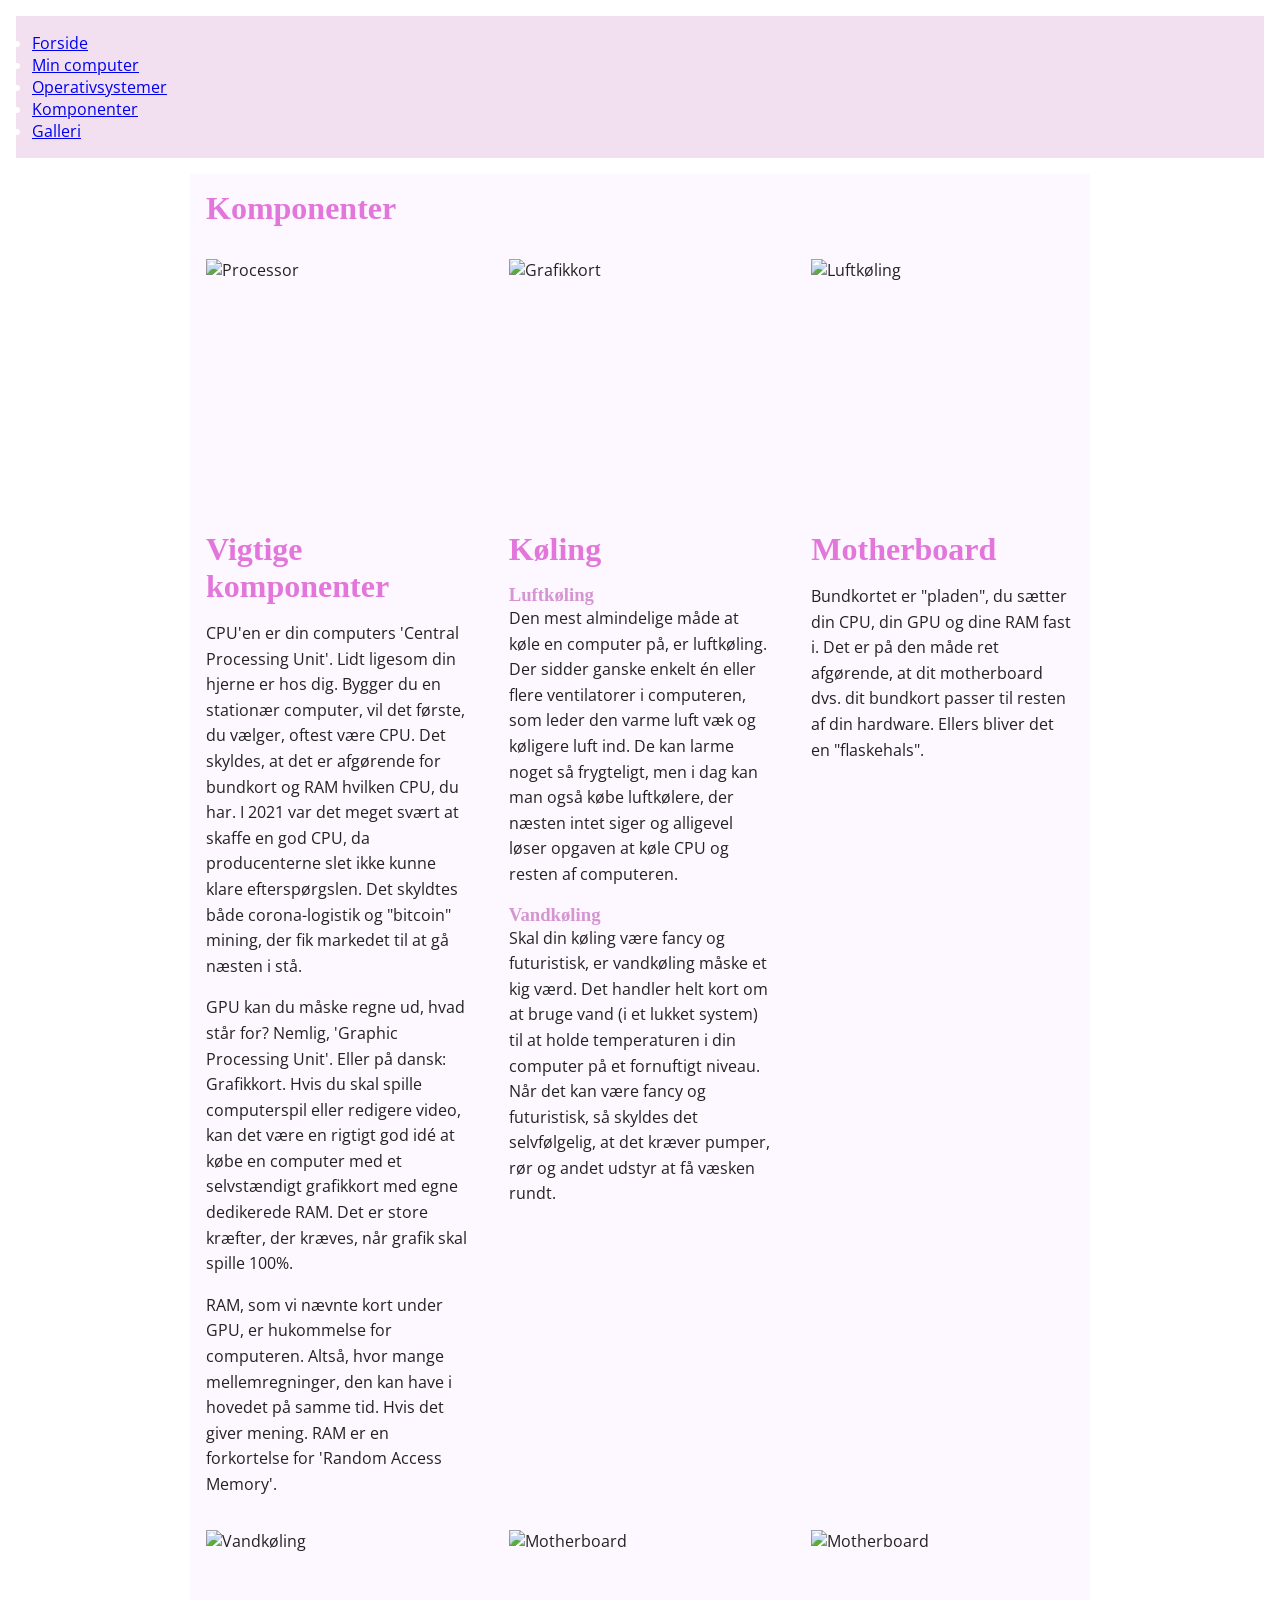
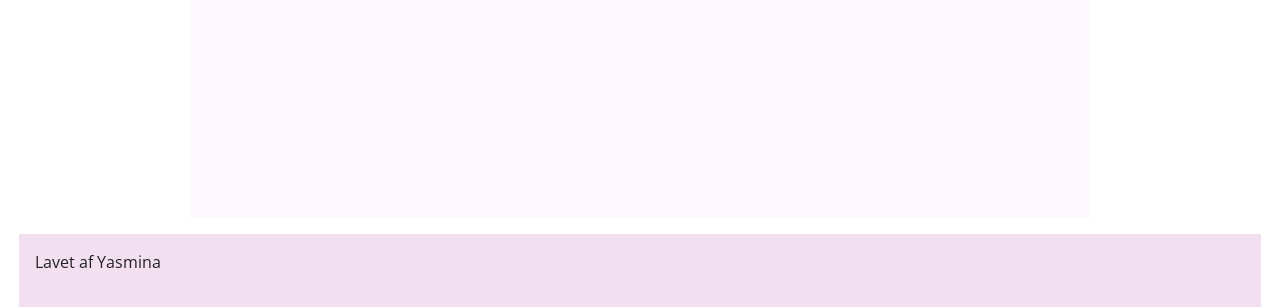
==== komponenter.html @ 4ed50fff "Add files via upload" ====
<!DOCTYPE html>
<html lang="da">

<head>
  <meta charset="UTF-8">
  <meta name="viewport" content="width=device-width, initial-scale=1.0">
  <meta name="robots" content="noindex">
  <link rel="preconnect" href="https://fonts.googleapis.com">
  <link rel="preconnect" href="https://fonts.gstatic.com" crossorigin>
  <link href="https://fonts.googleapis.com/css2?family=Open+Sans:ital,wght@0,300..800;1,300..800&display=swap"
    rel="stylesheet">
  <link rel="stylesheet" href="style.css">
  <title>Komponenter</title>
  <link rel="stylesheet" href="layout.css">
</head>

<body>
  <header>
    <nav>
      <ul>
        <li><a href="index.html">Forside</a></li>
        <li><a href="min_computer.html">Min computer</a></li>
        <li><a href="operativsystemer.html">Operativsystemer</a></li>
        <li><a href="komponenter.html">Komponenter</a></li>
        <li><a href="galleri.html">Galleri</a></li>
      </ul>
    </nav>
  </header>

  <main class="komponenter">
    <h1>Komponenter</h1>

    <div class="komponent_grid">
      <div class="komponent_kort">
        <div>
          <img src=" imgs/komponenter/processor.webp" alt="Processor">
          <h2>Vigtige komponenter</h2>
          <p>CPU'en er din computers 'Central Processing Unit'. Lidt ligesom din hjerne er hos dig. Bygger du en
            stationær
            computer, vil det første, du vælger, oftest være CPU. Det skyldes, at det er afgørende for bundkort og RAM
            hvilken
            CPU, du har. I 2021 var det meget svært at skaffe en god CPU, da producenterne slet ikke kunne klare
            efterspørgslen. Det skyldtes både corona-logistik og "bitcoin" mining, der fik markedet til at gå næsten i
            stå.
          </p>
          <p>GPU kan du måske regne ud, hvad står for? Nemlig, 'Graphic Processing Unit'. Eller på dansk: Grafikkort.
            Hvis
            du
            skal spille computerspil eller redigere video, kan det være en rigtigt god idé at købe en computer med et
            selvstændigt grafikkort med egne dedikerede RAM. Det er store kræfter, der kræves, når grafik skal spille
            100%.
          </p>
          <p>RAM, som vi nævnte kort under GPU, er hukommelse for computeren. Altså, hvor mange mellemregninger, den kan
            have
            i hovedet på samme tid. Hvis det giver mening. RAM er en forkortelse for 'Random Access Memory'.</p>
        </div>
        <img src="imgs/vand.webp" alt="Vandkøling">
      </div>

      <div class="komponent_kort">
        <div>
          <img src="imgs/komponenter/grafikkort.webp" alt="Grafikkort" class="grafikkort">
          <h2>Køling</h2>
          <h3>Luftkøling</h3>
          <p>Den mest almindelige måde at køle en computer på, er luftkøling. Der sidder ganske enkelt én eller flere
            ventilatorer i computeren, som leder den varme luft væk og køligere luft ind. De kan larme noget så
            frygteligt,
            men i dag kan man også købe luftkølere, der næsten intet siger og alligevel løser opgaven at køle CPU og
            resten
            af
            computeren.</p>
          <h3>Vandkøling</h3>
          <p>Skal din køling være fancy og futuristisk, er vandkøling måske et kig værd. Det handler helt kort om at
            bruge
            vand (i et lukket system) til at holde temperaturen i din computer på et fornuftigt niveau. Når det kan være
            fancy
            og futuristisk, så skyldes det selvfølgelig, at det kræver pumper, rør og andet udstyr at få væsken rundt.
          </p>
        </div>

        <img src="imgs/komponenter/motherboard1.webp" alt="Motherboard">
      </div>

      <div class="komponent_kort">
        <div>
          <img src="imgs/luft.webp" alt="Luftkøling">
          <h2>Motherboard</h2>
          <p>Bundkortet er "pladen", du sætter din CPU, din GPU og dine RAM fast i. Det er på den måde ret afgørende, at
            dit
            motherboard dvs. dit bundkort passer til resten af din hardware. Ellers bliver det en "flaskehals".</p>
        </div>
        <img src="imgs/motherboard2.webp" alt="Motherboard">

      </div>

    </div>





  </main>
  <footer>
    <p>Lavet af Yasmina</p>
  </footer>
</body>

</html>
---- style.css ----
/*************** Reset *********************/
* {
  margin: 0;
  padding: 0;
  box-sizing: border-box;
}

img {
  width: 100%;
  height: auto;
  display: block;
  max-width: 600px;
}

body {
  font-family: "Open Sans", sans-serif;
  background-color: white;
  color: #222;
  margin: 0 auto;
}
header {
  background-color: #f2e0f1;
  color: white;
  padding: 1rem;
  margin: 1rem;
}
main {
  background-color: #fdf7ff;
  margin: 1rem;
  padding: 1rem;
  margin: 0 auto;
  max-width: 900px;
}
footer {
  background-color: #f2e0f1;
  padding: 1rem;
  margin-inline: 1.2rem;
  margin-top: 1rem;
}
h1,
h2,
h3 {
  font-family: Georgia, "Times New Roman", serif;
}

h1 {
  font-size: 2rem;
  margin-bottom: 1rem;
  color: #e276db;
}
h2 {
  font-size: 2rem;
  margin-bottom: 1rem;
  color: #e276db;
}
p {
  margin-bottom: 1rem;
  line-height: 1.6;
  max-width: 70ch;
}
main img {
  margin-top: 1rem;
}
/* main img {
  margin-bottom: 4rem;
} */
.operativsystemer img {
  margin-bottom: 2rem;
}
/* .komponenter img {
  margin-bottom: 2rem;
} */
.komponenter h3 {
  color: #d595d1;
}
.udseende {
  font-size: 1.5rem;
  color: #d595d1;
}
.stats-text dt {
  margin-top: 10px;
  font-weight: bold;
}
.stats-text dd {
  margin-left: 0;
  margin-bottom: 10px;
}
.grid_1-1 {
  display: grid;
  grid-template-columns: 1fr 1fr;
  align-items: center;
}
.grid_1-1 p:first-of-type {
  margin-bottom: 50px;
}
.galleri_intro {
  margin-top: -45px;
  margin-inline-start: -9rem;
}
---- layout.css ----
/********** Mobil **********/

.grid_1-1 {
  display: grid;
  grid-template-columns: 1fr;
  gap: 20px;
}

.grid_2-1 {
  display: grid;
  grid-template-columns: 1fr;
  gap: 20px;
}

/********** Desktop **********/
@media (min-width: 700px) {
  .grid_1-1 {
    grid-template-columns: 1fr 1fr;
    align-items: center;
  }

  .grid_2-1 {
    grid-template-columns: 2fr 1fr;
    align-items: center;
  }

  .grid_1-1 .order {
    grid-column: 1;
    grid-row: 1;
  }

  .grid_1-1 .stats_text {
    grid-column: 2;
    grid-row: 1;
  }
}

/********** Stats bokse (dl) **********/
.stats_dl {
  display: grid;
  grid-template-columns: 1fr 1fr;
  gap: 20px;
  margin: 0;
  padding: 0;
  margin-top: 50px;
}

.stats_dl > div {
  padding: 14px;
  border: 2px solid #000;
  display: flex;
  flex-direction: column;
  gap: 6px;
}

.stats_dl dt {
  font-weight: 600;
}

.stats_dl dd {
  margin: 0;
  font-weight: 800;
}

/********** Operative systemer **********/
.os_grid {
  display: grid;
  grid-template-columns: 1fr 1fr;
  gap: 80px;
  align-items: start;
  margin-bottom: 100px;
}

.os {
  display: grid;
  grid-template-columns: 1fr;
  gap: 30px;
}
.os1 {
  display: grid;
  grid-template-columns: 2fr 3fr;
  gap: 30px;
}
.os2 {
  display: grid;
  grid-template-columns: 3fr 2fr;
  gap: 30px;
}
.os2 img {
  order: 1;
}

.tablet {
  display: grid;
  grid-template-columns: 1fr 1fr;
  gap: 60px;
  align-items: start;
}

.tablet img {
  width: 100%;
  max-width: 500px;
  height: auto;
}

.os img {
  width: 100%;
  max-width: 420px;
  height: auto;
  display: block;
}

@media (max-width: 900px) {
  .os_grid {
    grid-template-columns: 1fr;
  }
  .os img {
    max-width: 100%;
  }
}

/********** Komponenter **********/
@media (min-width: 700px) {
  .komponent_grid {
    display: grid !important;
    grid-template-columns: 1fr 1fr 1fr;
    gap: 40px;
  }

  .komponent_grid img {
    width: 100%;
    height: 240px;
    object-fit: cover;
    display: block;
    margin-bottom: 2rem;
  }

  .midter_tekst {
    max-width: 70ch;
    margin: 50px auto;
  }
}
/********** Galleri **********/

.galleri_intro {
  display: grid;
  gap: 40px;
}
@media (min-width: 700px) {
  .galleri_intro {
    grid-template-columns: 1fr 2fr;
    align-items: start;
  }

  .galleri_intro p {
    grid-column: 2;
  }
  .galleri_intro h2 {
    grid-column: 2;
  }
  .komponent_kort {
    display: flex;
    flex-direction: column;
    justify-content: space-between;
  }

  /********** Galleri **********/

  .galleri_grid {
    display: grid;
    gap: 20px;

    grid-template-columns: 1fr 1fr 1fr 1fr;

    grid-auto-rows: 250px;
  }

  .galleri_grid img {
    width: 100%;
    height: 100%;
    object-fit: cover;
    display: block;
  }

  .galleri_grid img:nth-child(1) {
    grid-column: span 2;
    grid-row: span 2;
  }

  .galleri_grid img:nth-child(4) {
    grid-column: span 2;
  }

  .galleri_grid img:nth-child(6) {
    grid-column: span 3;
  }
}
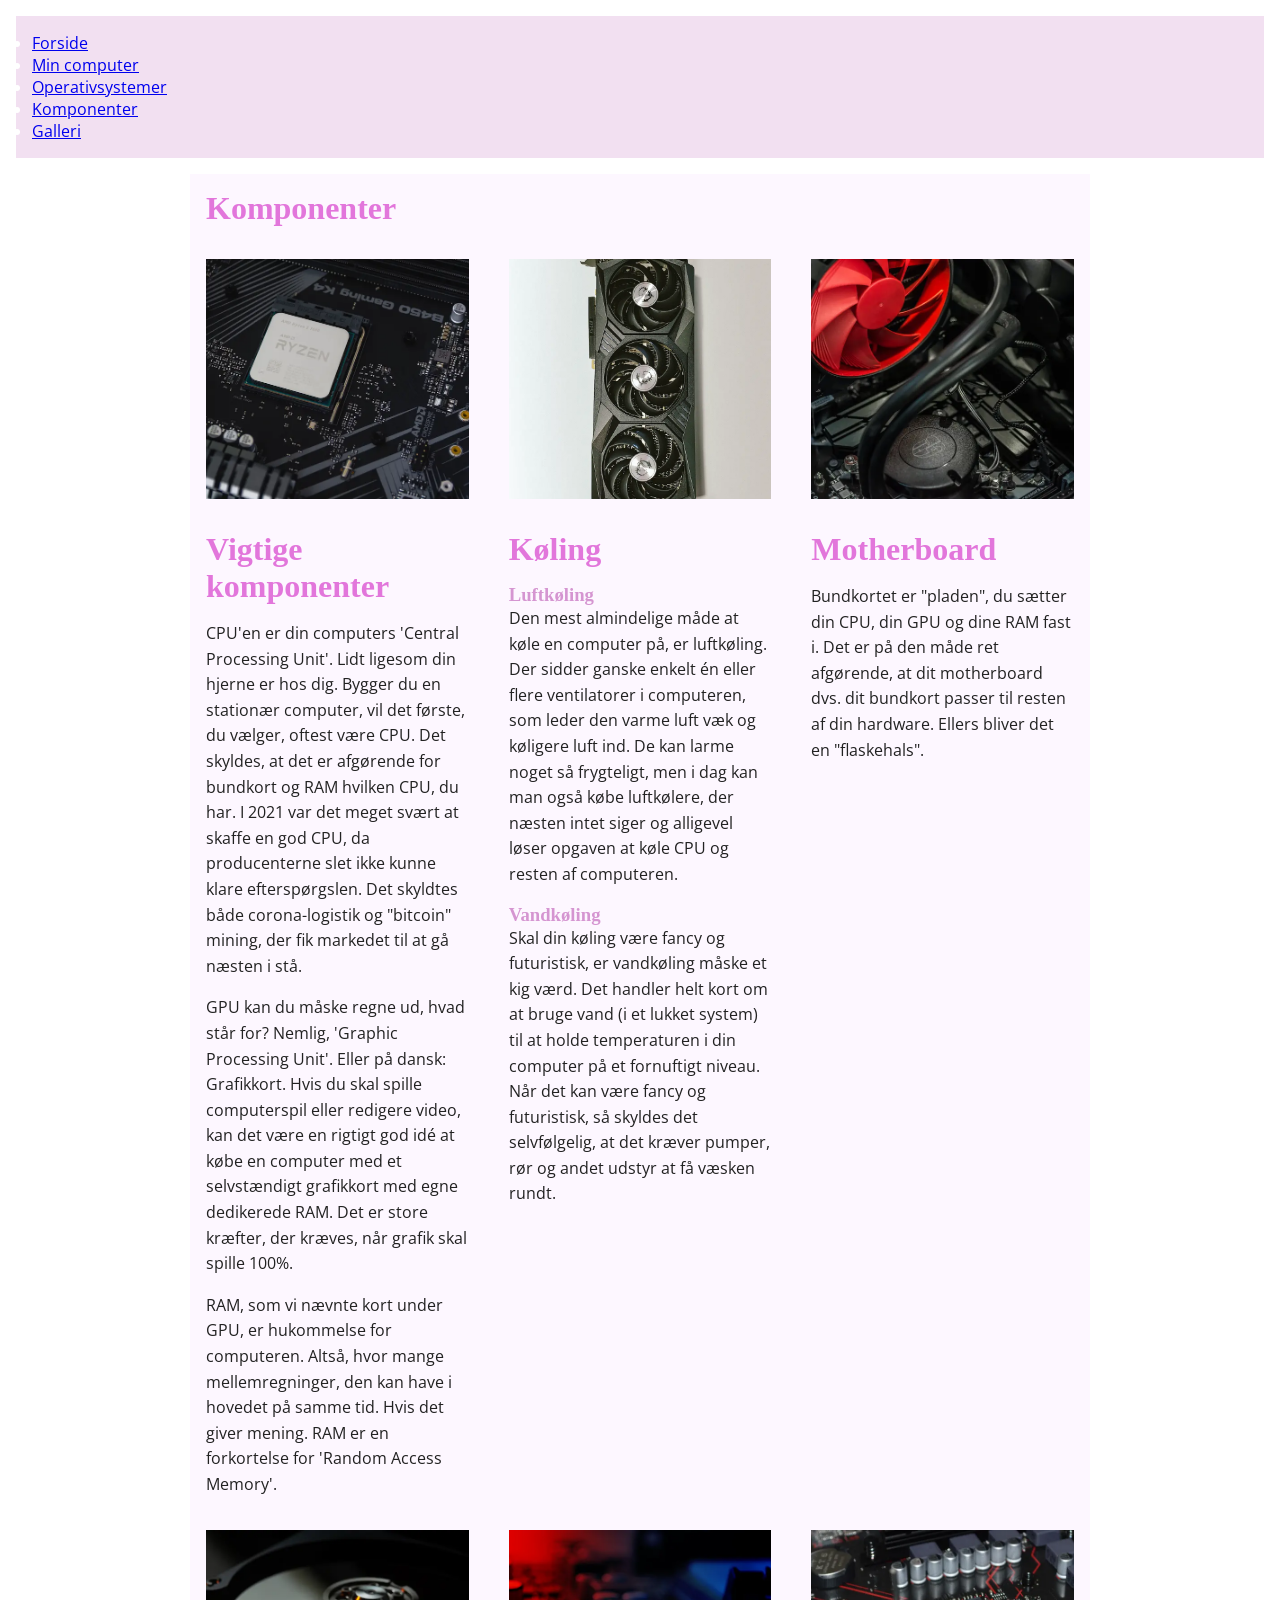
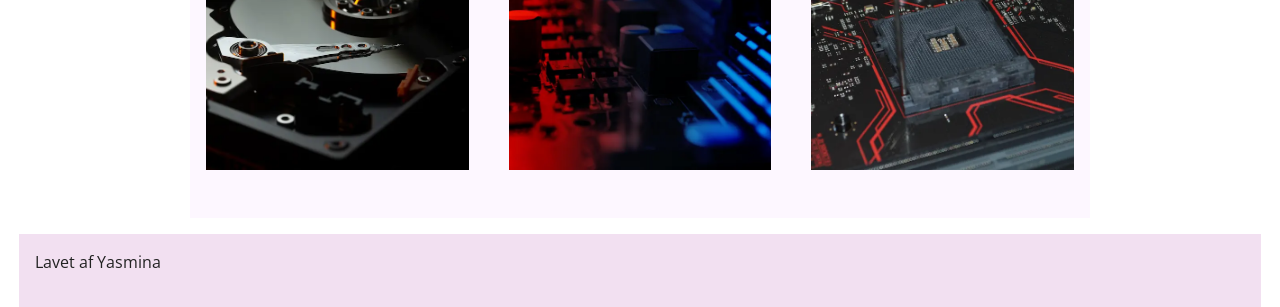
==== commit dae7369c: "Add files via upload" ====
--- a/komponenter.html
+++ b/komponenter.html
@@ -33,7 +33,7 @@
     <div class="komponent_grid">
       <div class="komponent_kort">
         <div>
-          <img src=" imgs/komponenter/processor.webp" alt="Processor">
+          <img src=" imgs/processor.webp" alt="Processor">
           <h2>Vigtige komponenter</h2>
           <p>CPU'en er din computers 'Central Processing Unit'. Lidt ligesom din hjerne er hos dig. Bygger du en
             stationær
@@ -59,7 +59,7 @@
 
       <div class="komponent_kort">
         <div>
-          <img src="imgs/komponenter/grafikkort.webp" alt="Grafikkort" class="grafikkort">
+          <img src="imgs/grafikkort.webp" alt="Grafikkort" class="grafikkort">
           <h2>Køling</h2>
           <h3>Luftkøling</h3>
           <p>Den mest almindelige måde at køle en computer på, er luftkøling. Der sidder ganske enkelt én eller flere
@@ -78,7 +78,7 @@
           </p>
         </div>
 
-        <img src="imgs/komponenter/motherboard1.webp" alt="Motherboard">
+        <img src="imgs/motherboard1.webp" alt="Motherboard">
       </div>
 
       <div class="komponent_kort">
